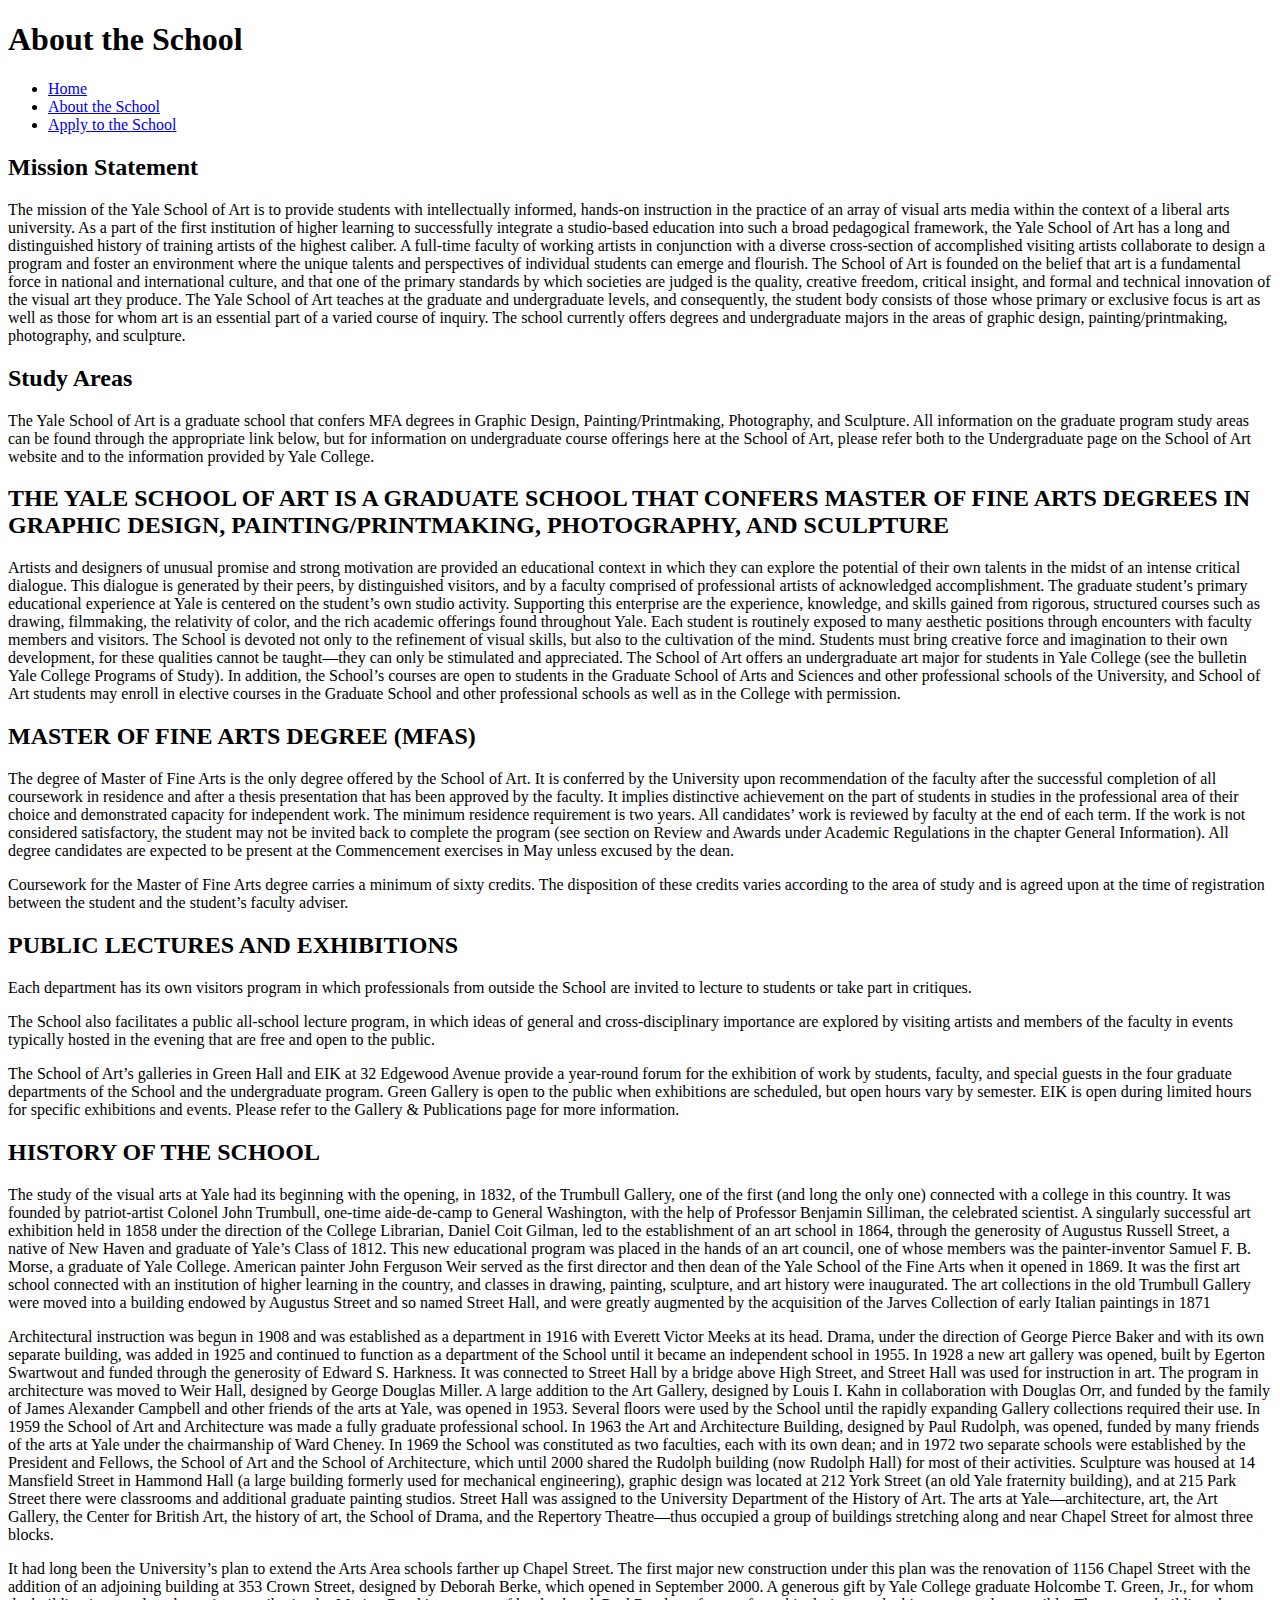
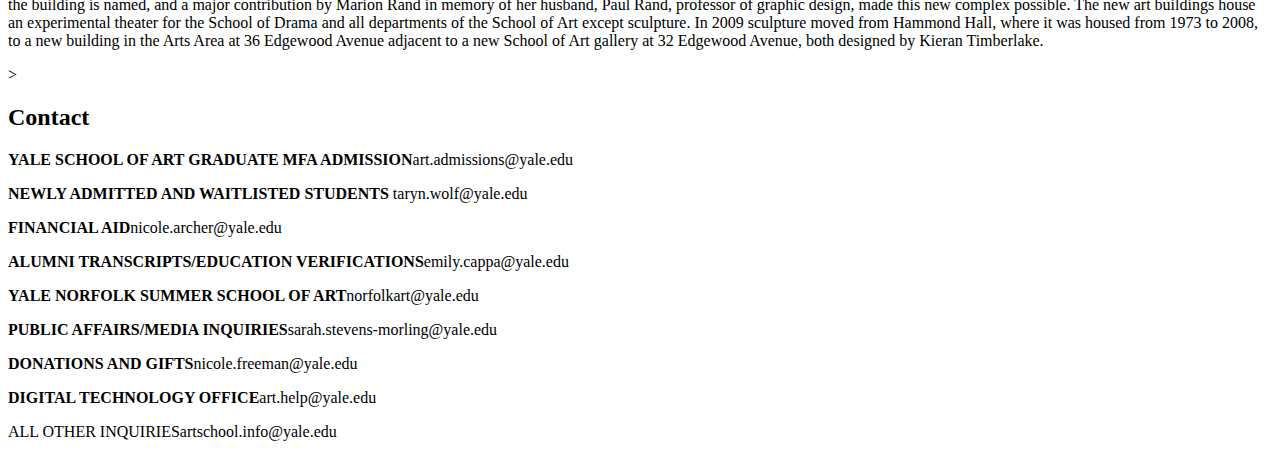
==== page3.html @ 1e0045bc "Create page3.html" ====
<!DOCTYPE html>
<html lang="en" class="nojs">
<head>
  <meta charset="utf-8">
  <title>Project 2</title>
  <meta name="viewport" content="width=device-width, initial-scale=1.0, shrink-to-fit=no">
  <link rel="stylesheet" href="css/stylesheet.css" media="screen">
  <link rel ="stylesheet" media="screen" href="css/meyers_and_normalize-form_reset.css">
</head>
<body>
  <header>
    <h1 id="title">About the School</h1>
  </header>
  <nav>
    <ul>
      <li><a href="home.html">Home</a></li>
      <li><a href="page3.html">About the School</a></li>
      <li><a href="index.html">Apply to the School</a></li>
    </ul>
  </nav>
  <body>
  <div class="myDiv">
    <h2>Mission Statement</h2>
    <p>The mission of the Yale School of Art is to provide students with intellectually informed, hands-on instruction in the practice of an array of visual arts media within the context of a liberal arts university. As a part of the first institution of higher learning to successfully integrate a studio-based education into such a broad pedagogical framework, the Yale School of Art has a long and distinguished history of training artists of the highest caliber. A full-time faculty of working artists in conjunction with a diverse cross-section of accomplished visiting artists collaborate to design a program and foster an environment where the unique talents and perspectives of individual students can emerge and flourish.
    The School of Art is founded on the belief that art is a fundamental force in national and international culture, and that one of the primary standards by which societies are judged is the quality, creative freedom, critical insight, and formal and technical innovation of the visual art they produce. The Yale School of Art teaches at the graduate and undergraduate levels, and consequently, the student body consists of those whose primary or exclusive focus is art as well as those for whom art is an essential part of a varied course of inquiry. The school currently offers degrees and undergraduate majors in the areas of graphic design, painting/printmaking, photography, and sculpture.</p>
  </div>
  <div class="myDiv1">
    <h2>Study Areas</h2>
    <p>The Yale School of Art is a graduate school that confers MFA degrees in Graphic Design, Painting/Printmaking, Photography, and Sculpture.
    All information on the graduate program study areas can be found through the appropriate link below, but for information on undergraduate course offerings here at the School of Art, please refer both to the Undergraduate page on the School of Art website and to the information provided by Yale College.</p>
 </div>
   <div class="myDiv2">
    <h2>THE YALE SCHOOL OF ART IS A GRADUATE SCHOOL THAT CONFERS MASTER OF FINE ARTS DEGREES IN GRAPHIC DESIGN, PAINTING/PRINTMAKING, PHOTOGRAPHY, AND SCULPTURE</h2>
    <p>Artists and designers of unusual promise and strong motivation are provided an educational context in which they can explore the potential of their own talents in the midst of an intense critical dialogue. This dialogue is generated by their peers, by distinguished visitors, and by a faculty comprised of professional artists of acknowledged accomplishment.
    The graduate student’s primary educational experience at Yale is centered on the student’s own studio activity. Supporting this enterprise are the experience, knowledge, and skills gained from rigorous, structured courses such as drawing, filmmaking, the relativity of color, and the rich academic offerings found throughout Yale. Each student is routinely exposed to many aesthetic positions through encounters with faculty members and visitors. The School is devoted not only to the refinement of visual skills, but also to the cultivation of the mind. Students must bring creative force and imagination to their own development, for these qualities cannot be taught—they can only be stimulated and appreciated.
    The School of Art offers an undergraduate art major for students in Yale College (see the bulletin Yale College Programs of Study). In addition, the School’s courses are open to students in the Graduate School of Arts and Sciences and other professional schools of the University, and School of Art students may enroll in elective courses in the Graduate School and other professional schools as well as in the College with permission.</p>
  </div>
 <div class="myDiv3">
   <h2>MASTER OF FINE ARTS DEGREE (MFAS)</h2>
   <p>The degree of Master of Fine Arts is the only degree offered by the School of Art. It is conferred by the University upon recommendation of the faculty after the successful completion of all coursework in residence and after a thesis presentation that has been approved by the faculty. It implies distinctive achievement on the part of students in studies in the professional area of their choice and demonstrated capacity for independent work. The minimum residence requirement is two years. All candidates’ work is reviewed by faculty at the end of each term. If the work is not considered satisfactory, the student may not be invited back to complete the program (see section on Review and Awards under Academic Regulations in the chapter General Information). All degree candidates are expected to be present at the Commencement exercises in May unless excused by the dean.</p>
   <p> Coursework for the Master of Fine Arts degree carries a minimum of sixty credits. The disposition of these credits varies according to the area of study and is agreed upon at the time of registration between the student and the student’s faculty adviser.</p>
 </div>
 <div class="myDiv3">
   <h2>PUBLIC LECTURES AND EXHIBITIONS</h2>
   <p>Each department has its own visitors program in which professionals from outside the School are invited to lecture to students or take part in critiques.</P>
   <p>The School also facilitates a public all-school lecture program, in which ideas of general and cross-disciplinary importance are explored by visiting artists and members of the faculty in events typically hosted in the evening that are free and open to the public.</p>
   <P>The School of Art’s galleries in Green Hall and EIK at 32 Edgewood Avenue provide a year-round forum for the exhibition of work by students, faculty, and special guests in the four graduate departments of the School and the undergraduate program. Green Gallery is open to the public when exhibitions are scheduled, but open hours vary by semester. EIK is open during limited hours for specific exhibitions and events. Please refer to the Gallery & Publications page for more information.</p>
 </div>
 <div class="myDiv4">
   <h2>HISTORY OF THE SCHOOL</h2>
   <p>The study of the visual arts at Yale had its beginning with the opening, in 1832, of the Trumbull Gallery, one of the first (and long the only one) connected with a college in this country. It was founded by patriot-artist Colonel John Trumbull, one-time aide-de-camp to General Washington, with the help of Professor Benjamin Silliman, the celebrated scientist. A singularly successful art exhibition held in 1858 under the direction of the College Librarian, Daniel Coit Gilman, led to the establishment of an art school in 1864, through the generosity of Augustus Russell Street, a native of New Haven and graduate of Yale’s Class of 1812. This new educational program was placed in the hands of an art council, one of whose members was the painter-inventor Samuel F. B. Morse, a graduate of Yale College. American painter John Ferguson Weir served as the first director and then dean of the Yale School of the Fine Arts when it opened in 1869. It was the first art school connected with an institution of higher learning in the country, and classes in drawing, painting, sculpture, and art history were inaugurated. The art collections in the old Trumbull Gallery were moved into a building endowed by Augustus Street and so named Street Hall, and were greatly augmented by the acquisition of the Jarves Collection of early Italian paintings in 1871</p>
   <p>Architectural instruction was begun in 1908 and was established as a department in 1916 with Everett Victor Meeks at its head. Drama, under the direction of George Pierce Baker and with its own separate building, was added in 1925 and continued to function as a department of the School until it became an independent school in 1955. In 1928 a new art gallery was opened, built by Egerton Swartwout and funded through the generosity of Edward S. Harkness. It was connected to Street Hall by a bridge above High Street, and Street Hall was used for instruction in art. The program in architecture was moved to Weir Hall, designed by George Douglas Miller. A large addition to the Art Gallery, designed by Louis I. Kahn in collaboration with Douglas Orr, and funded by the family of James Alexander Campbell and other friends of the arts at Yale, was opened in 1953. Several ﬂoors were used by the School until the rapidly expanding Gallery collections required their use. In 1959 the School of Art and Architecture was made a fully graduate professional school. In 1963 the Art and Architecture Building, designed by Paul Rudolph, was opened, funded by many friends of the arts at Yale under the chairmanship of Ward Cheney. In 1969 the School was constituted as two faculties, each with its own dean; and in 1972 two separate schools were established by the President and Fellows, the School of Art and the School of Architecture, which until 2000 shared the Rudolph building (now Rudolph Hall) for most of their activities. Sculpture was housed at 14 Mansfield Street in Hammond Hall (a large building formerly used for mechanical engineering), graphic design was located at 212 York Street (an old Yale fraternity building), and at 215 Park Street there were classrooms and additional graduate painting studios. Street Hall was assigned to the University Department of the History of Art. The arts at Yale—architecture, art, the Art Gallery, the Center for British Art, the history of art, the School of Drama, and the Repertory Theatre—thus occupied a group of buildings stretching along and near Chapel Street for almost three blocks.</p>
   <p>It had long been the University’s plan to extend the Arts Area schools farther up Chapel Street. The first major new construction under this plan was the renovation of 1156 Chapel Street with the addition of an adjoining building at 353 Crown Street, designed by Deborah Berke, which opened in September 2000. A generous gift by Yale College graduate Holcombe T. Green, Jr., for whom the building is named, and a major contribution by Marion Rand in memory of her husband, Paul Rand, professor of graphic design, made this new complex possible. The new art buildings house an experimental theater for the School of Drama and all departments of the School of Art except sculpture. In 2009 sculpture moved from Hammond Hall, where it was housed from 1973 to 2008, to a new building in the Arts Area at 36 Edgewood Avenue adjacent to a new School of Art gallery at 32 Edgewood Avenue, both designed by Kieran Timberlake.</p>
<div class="myDiv">>
 <h2>Contact</h2>
   <p><strong>YALE SCHOOL OF ART GRADUATE MFA ADMISSION</strong>art.admissions@yale.edu</p>
   <p><strong>NEWLY ADMITTED AND WAITLISTED STUDENTS</strong> taryn.wolf@yale.edu</p>
   <p><strong>FINANCIAL AID</strong>nicole.archer@yale.edu</p>
   <P><strong>ALUMNI TRANSCRIPTS/EDUCATION VERIFICATIONS</strong>emily.cappa@yale.edu</P>
   <p><strong>YALE NORFOLK SUMMER SCHOOL OF ART</strong>norfolkart@yale.edu</p>
   <P><strong>PUBLIC AFFAIRS/MEDIA INQUIRIES</strong>sarah.stevens-morling@yale.edu</P>
   <p><strong>DONATIONS AND GIFTS</strong>nicole.freeman@yale.edu</p>
   <p><strong>DIGITAL TECHNOLOGY OFFICE</strong>art.help@yale.edu</p>
   <p><srong>ALL OTHER INQUIRIES</srong>artschool.info@yale.edu</p>
</div>
  
</body>
</html>
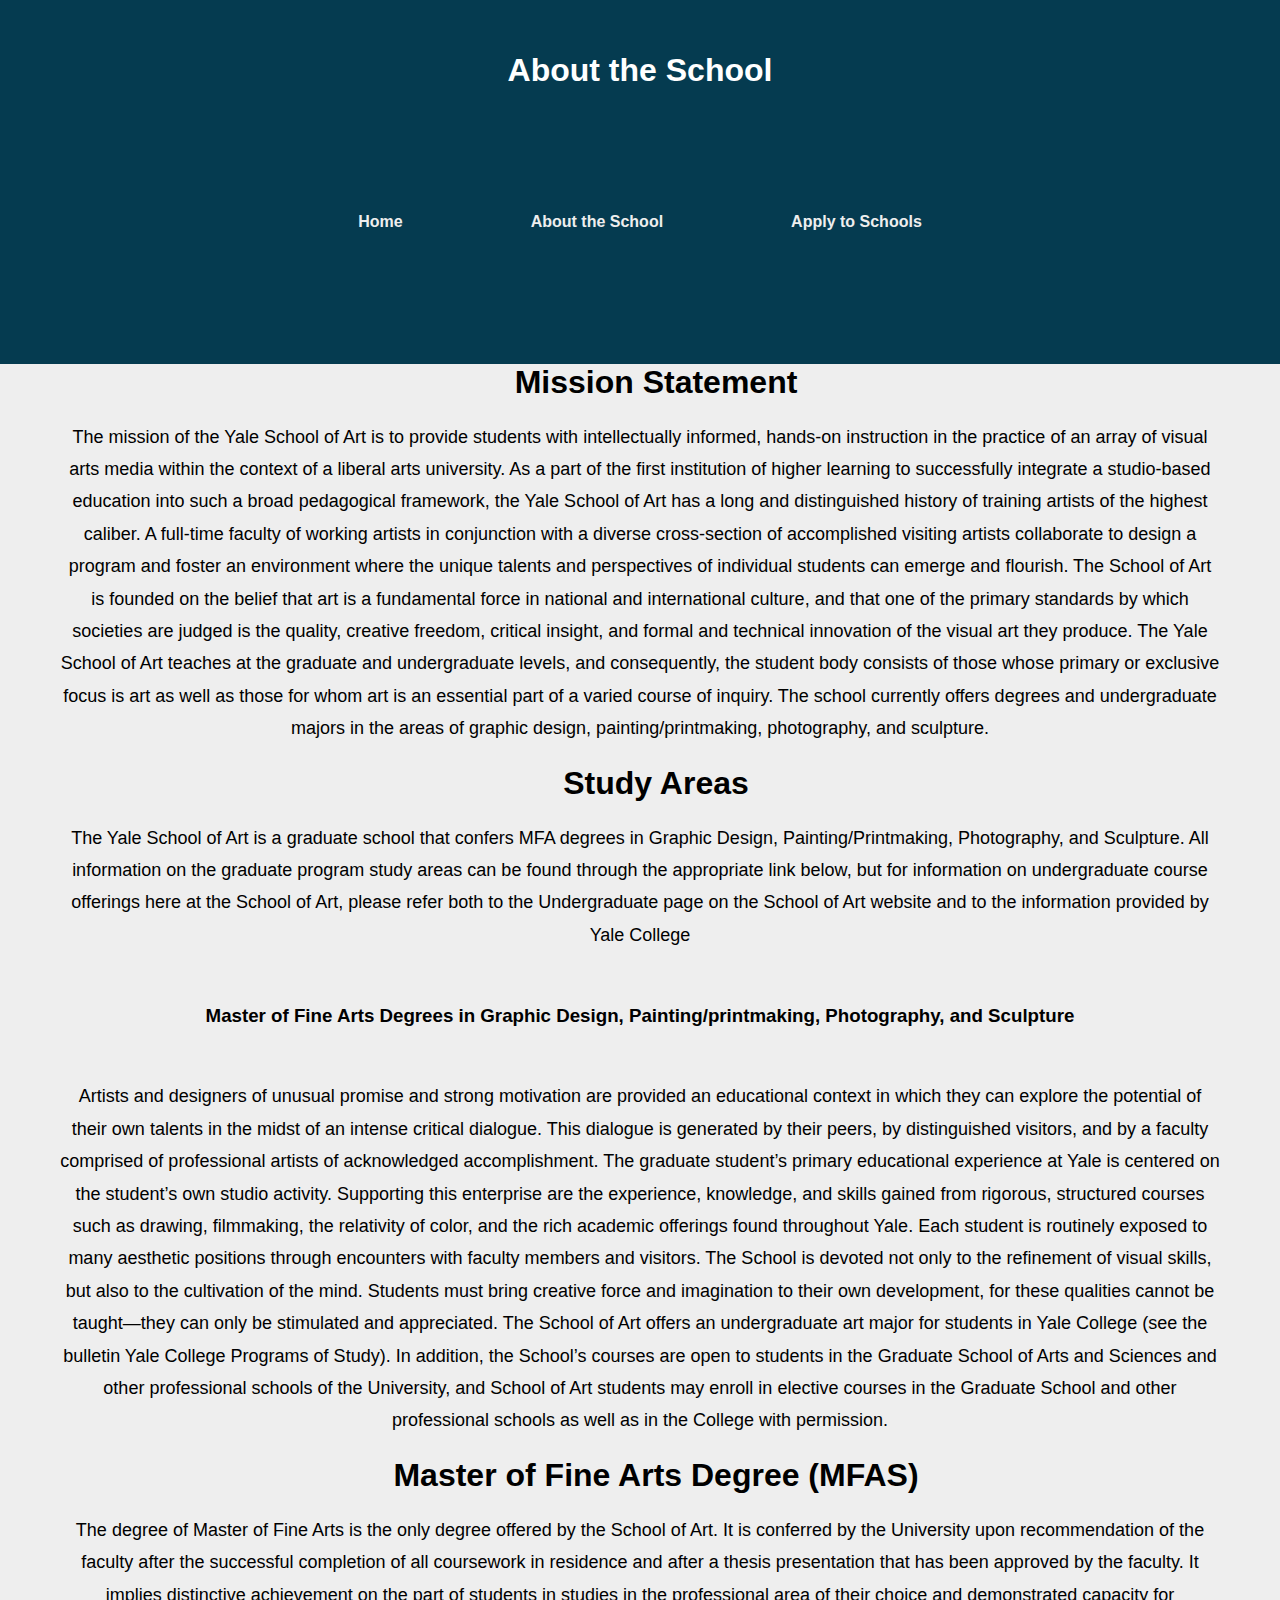
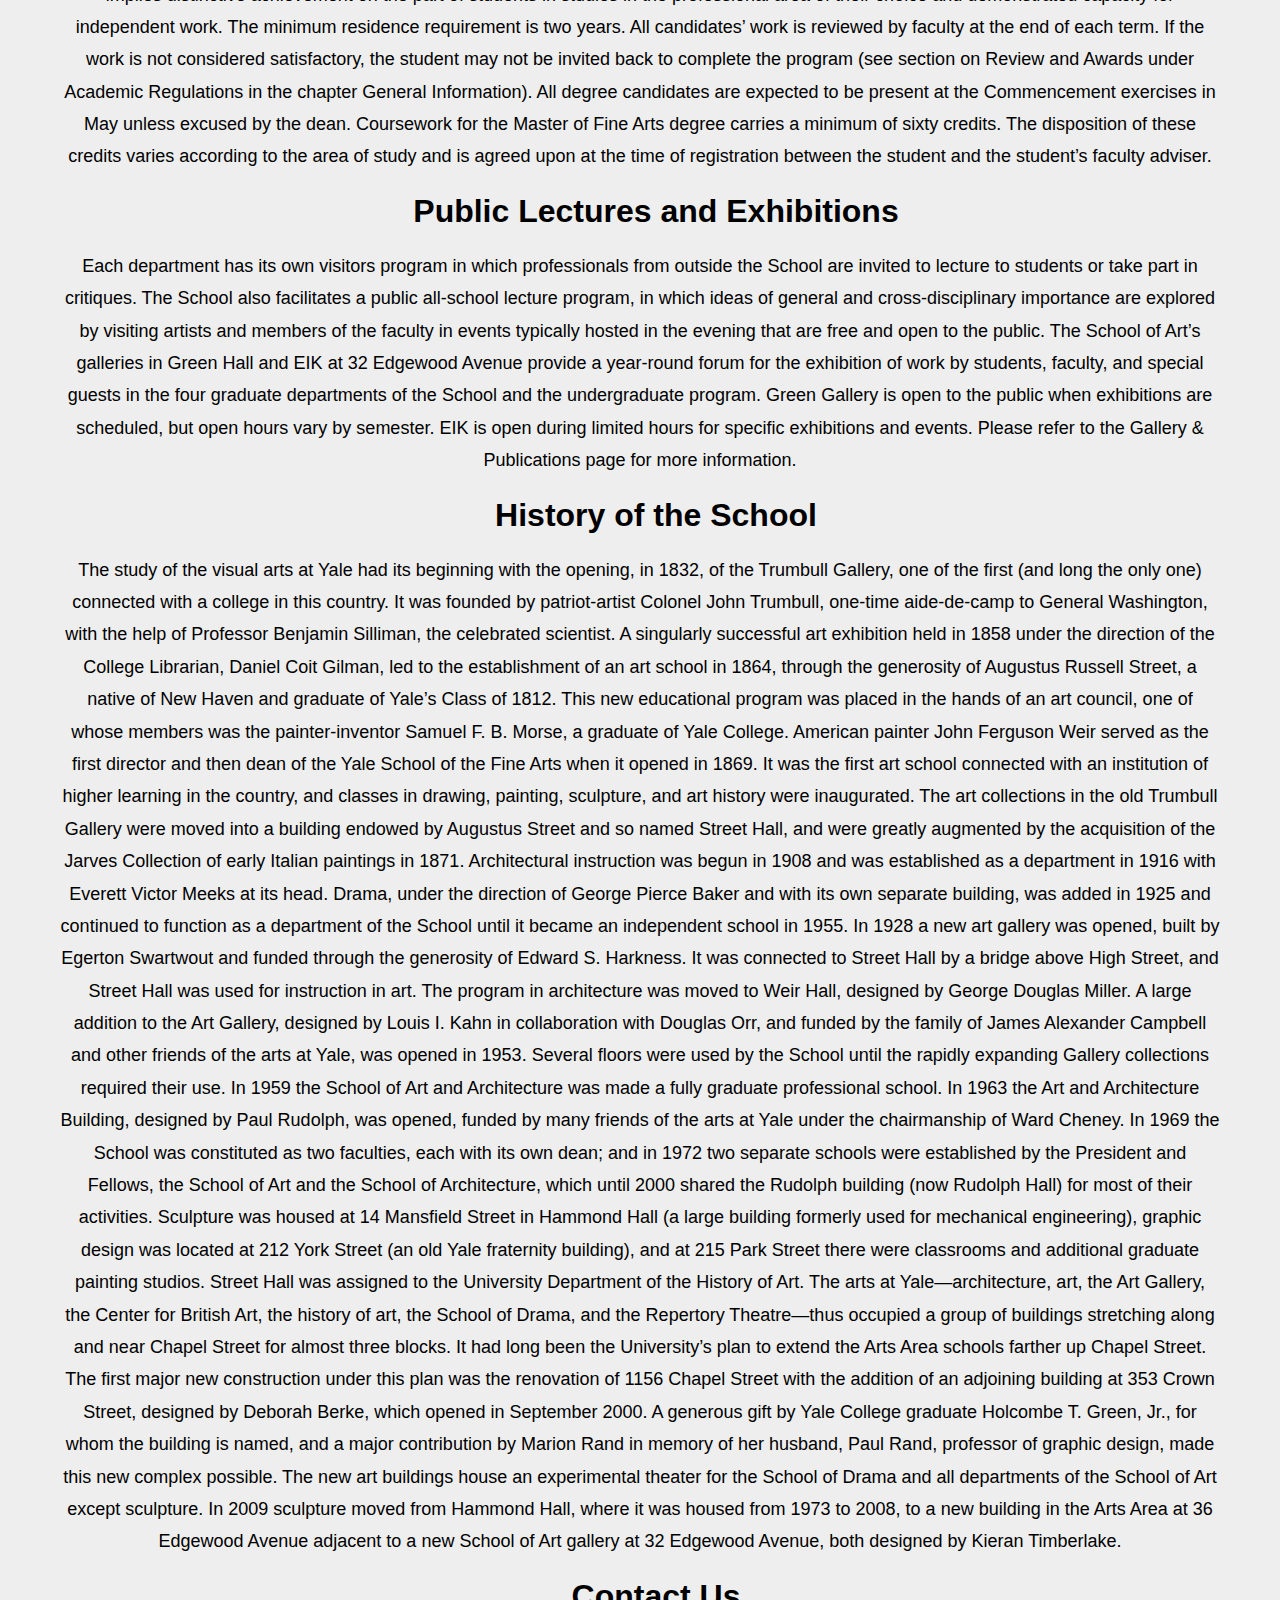
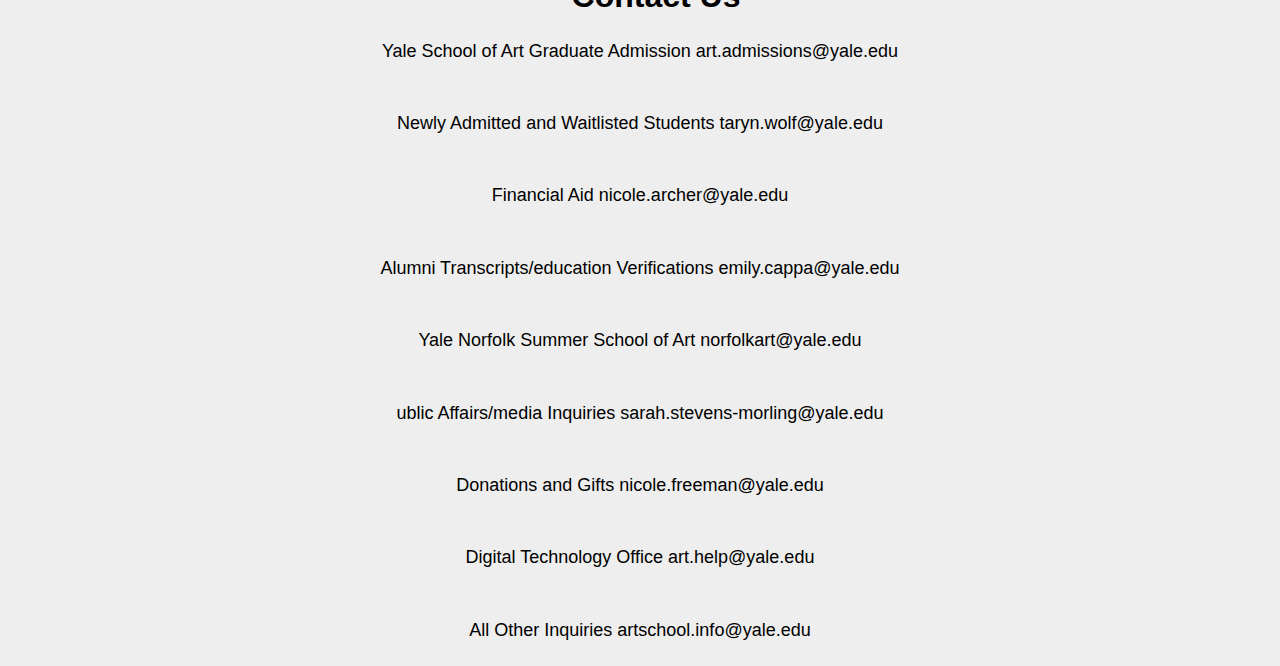
==== commit 4e4d4673: "Rename index.html to page3.html" ====
--- a/page3.html
+++ b/page3.html
@@ -3,66 +3,214 @@
 <head>
   <meta charset="utf-8">
   <title>Project 2</title>
-  <meta name="viewport" content="width=device-width, initial-scale=1.0, shrink-to-fit=no">
-  <link rel="stylesheet" href="css/stylesheet.css" media="screen">
+  <meta name="viewport" content="width=device-width-scale=1.0,shrink-to-fit=no">
   <link rel ="stylesheet" media="screen" href="css/meyers_and_normalize-form_reset.css">
+  <link rel ="stylesheet" media="screen" href="css/screen.css">
+  <script src="https://ajax.googleapis.com/ajax/libs/jquery/3.1.1/jquery.min.js"></script>
+  <script src="js/screen.js"></script>
 </head>
-<body>
+<body id="body">
   <header>
-    <h1 id="title">About the School</h1>
+    <h1>About the School<h1>
+    <nav>
+      <ul>
+        <li><a href="home.html">Home</a></li>
+        <li><a href="page3.html">About the School</a></li>
+        <li><a href="index.html">Apply to Schools</a></li>
+      </ul>
+    </nav>
   </header>
-  <nav>
-    <ul>
-      <li><a href="home.html">Home</a></li>
-      <li><a href="page3.html">About the School</a></li>
-      <li><a href="index.html">Apply to the School</a></li>
-    </ul>
-  </nav>
-  <body>
-  <div class="myDiv">
-    <h2>Mission Statement</h2>
-    <p>The mission of the Yale School of Art is to provide students with intellectually informed, hands-on instruction in the practice of an array of visual arts media within the context of a liberal arts university. As a part of the first institution of higher learning to successfully integrate a studio-based education into such a broad pedagogical framework, the Yale School of Art has a long and distinguished history of training artists of the highest caliber. A full-time faculty of working artists in conjunction with a diverse cross-section of accomplished visiting artists collaborate to design a program and foster an environment where the unique talents and perspectives of individual students can emerge and flourish.
-    The School of Art is founded on the belief that art is a fundamental force in national and international culture, and that one of the primary standards by which societies are judged is the quality, creative freedom, critical insight, and formal and technical innovation of the visual art they produce. The Yale School of Art teaches at the graduate and undergraduate levels, and consequently, the student body consists of those whose primary or exclusive focus is art as well as those for whom art is an essential part of a varied course of inquiry. The school currently offers degrees and undergraduate majors in the areas of graphic design, painting/printmaking, photography, and sculpture.</p>
-  </div>
-  <div class="myDiv1">
-    <h2>Study Areas</h2>
-    <p>The Yale School of Art is a graduate school that confers MFA degrees in Graphic Design, Painting/Printmaking, Photography, and Sculpture.
-    All information on the graduate program study areas can be found through the appropriate link below, but for information on undergraduate course offerings here at the School of Art, please refer both to the Undergraduate page on the School of Art website and to the information provided by Yale College.</p>
- </div>
-   <div class="myDiv2">
-    <h2>THE YALE SCHOOL OF ART IS A GRADUATE SCHOOL THAT CONFERS MASTER OF FINE ARTS DEGREES IN GRAPHIC DESIGN, PAINTING/PRINTMAKING, PHOTOGRAPHY, AND SCULPTURE</h2>
-    <p>Artists and designers of unusual promise and strong motivation are provided an educational context in which they can explore the potential of their own talents in the midst of an intense critical dialogue. This dialogue is generated by their peers, by distinguished visitors, and by a faculty comprised of professional artists of acknowledged accomplishment.
-    The graduate student’s primary educational experience at Yale is centered on the student’s own studio activity. Supporting this enterprise are the experience, knowledge, and skills gained from rigorous, structured courses such as drawing, filmmaking, the relativity of color, and the rich academic offerings found throughout Yale. Each student is routinely exposed to many aesthetic positions through encounters with faculty members and visitors. The School is devoted not only to the refinement of visual skills, but also to the cultivation of the mind. Students must bring creative force and imagination to their own development, for these qualities cannot be taught—they can only be stimulated and appreciated.
-    The School of Art offers an undergraduate art major for students in Yale College (see the bulletin Yale College Programs of Study). In addition, the School’s courses are open to students in the Graduate School of Arts and Sciences and other professional schools of the University, and School of Art students may enroll in elective courses in the Graduate School and other professional schools as well as in the College with permission.</p>
-  </div>
- <div class="myDiv3">
-   <h2>MASTER OF FINE ARTS DEGREE (MFAS)</h2>
-   <p>The degree of Master of Fine Arts is the only degree offered by the School of Art. It is conferred by the University upon recommendation of the faculty after the successful completion of all coursework in residence and after a thesis presentation that has been approved by the faculty. It implies distinctive achievement on the part of students in studies in the professional area of their choice and demonstrated capacity for independent work. The minimum residence requirement is two years. All candidates’ work is reviewed by faculty at the end of each term. If the work is not considered satisfactory, the student may not be invited back to complete the program (see section on Review and Awards under Academic Regulations in the chapter General Information). All degree candidates are expected to be present at the Commencement exercises in May unless excused by the dean.</p>
-   <p> Coursework for the Master of Fine Arts degree carries a minimum of sixty credits. The disposition of these credits varies according to the area of study and is agreed upon at the time of registration between the student and the student’s faculty adviser.</p>
- </div>
- <div class="myDiv3">
-   <h2>PUBLIC LECTURES AND EXHIBITIONS</h2>
-   <p>Each department has its own visitors program in which professionals from outside the School are invited to lecture to students or take part in critiques.</P>
-   <p>The School also facilitates a public all-school lecture program, in which ideas of general and cross-disciplinary importance are explored by visiting artists and members of the faculty in events typically hosted in the evening that are free and open to the public.</p>
-   <P>The School of Art’s galleries in Green Hall and EIK at 32 Edgewood Avenue provide a year-round forum for the exhibition of work by students, faculty, and special guests in the four graduate departments of the School and the undergraduate program. Green Gallery is open to the public when exhibitions are scheduled, but open hours vary by semester. EIK is open during limited hours for specific exhibitions and events. Please refer to the Gallery & Publications page for more information.</p>
- </div>
- <div class="myDiv4">
-   <h2>HISTORY OF THE SCHOOL</h2>
-   <p>The study of the visual arts at Yale had its beginning with the opening, in 1832, of the Trumbull Gallery, one of the first (and long the only one) connected with a college in this country. It was founded by patriot-artist Colonel John Trumbull, one-time aide-de-camp to General Washington, with the help of Professor Benjamin Silliman, the celebrated scientist. A singularly successful art exhibition held in 1858 under the direction of the College Librarian, Daniel Coit Gilman, led to the establishment of an art school in 1864, through the generosity of Augustus Russell Street, a native of New Haven and graduate of Yale’s Class of 1812. This new educational program was placed in the hands of an art council, one of whose members was the painter-inventor Samuel F. B. Morse, a graduate of Yale College. American painter John Ferguson Weir served as the first director and then dean of the Yale School of the Fine Arts when it opened in 1869. It was the first art school connected with an institution of higher learning in the country, and classes in drawing, painting, sculpture, and art history were inaugurated. The art collections in the old Trumbull Gallery were moved into a building endowed by Augustus Street and so named Street Hall, and were greatly augmented by the acquisition of the Jarves Collection of early Italian paintings in 1871</p>
-   <p>Architectural instruction was begun in 1908 and was established as a department in 1916 with Everett Victor Meeks at its head. Drama, under the direction of George Pierce Baker and with its own separate building, was added in 1925 and continued to function as a department of the School until it became an independent school in 1955. In 1928 a new art gallery was opened, built by Egerton Swartwout and funded through the generosity of Edward S. Harkness. It was connected to Street Hall by a bridge above High Street, and Street Hall was used for instruction in art. The program in architecture was moved to Weir Hall, designed by George Douglas Miller. A large addition to the Art Gallery, designed by Louis I. Kahn in collaboration with Douglas Orr, and funded by the family of James Alexander Campbell and other friends of the arts at Yale, was opened in 1953. Several ﬂoors were used by the School until the rapidly expanding Gallery collections required their use. In 1959 the School of Art and Architecture was made a fully graduate professional school. In 1963 the Art and Architecture Building, designed by Paul Rudolph, was opened, funded by many friends of the arts at Yale under the chairmanship of Ward Cheney. In 1969 the School was constituted as two faculties, each with its own dean; and in 1972 two separate schools were established by the President and Fellows, the School of Art and the School of Architecture, which until 2000 shared the Rudolph building (now Rudolph Hall) for most of their activities. Sculpture was housed at 14 Mansfield Street in Hammond Hall (a large building formerly used for mechanical engineering), graphic design was located at 212 York Street (an old Yale fraternity building), and at 215 Park Street there were classrooms and additional graduate painting studios. Street Hall was assigned to the University Department of the History of Art. The arts at Yale—architecture, art, the Art Gallery, the Center for British Art, the history of art, the School of Drama, and the Repertory Theatre—thus occupied a group of buildings stretching along and near Chapel Street for almost three blocks.</p>
-   <p>It had long been the University’s plan to extend the Arts Area schools farther up Chapel Street. The first major new construction under this plan was the renovation of 1156 Chapel Street with the addition of an adjoining building at 353 Crown Street, designed by Deborah Berke, which opened in September 2000. A generous gift by Yale College graduate Holcombe T. Green, Jr., for whom the building is named, and a major contribution by Marion Rand in memory of her husband, Paul Rand, professor of graphic design, made this new complex possible. The new art buildings house an experimental theater for the School of Drama and all departments of the School of Art except sculpture. In 2009 sculpture moved from Hammond Hall, where it was housed from 1973 to 2008, to a new building in the Arts Area at 36 Edgewood Avenue adjacent to a new School of Art gallery at 32 Edgewood Avenue, both designed by Kieran Timberlake.</p>
-<div class="myDiv">>
- <h2>Contact</h2>
-   <p><strong>YALE SCHOOL OF ART GRADUATE MFA ADMISSION</strong>art.admissions@yale.edu</p>
-   <p><strong>NEWLY ADMITTED AND WAITLISTED STUDENTS</strong> taryn.wolf@yale.edu</p>
-   <p><strong>FINANCIAL AID</strong>nicole.archer@yale.edu</p>
-   <P><strong>ALUMNI TRANSCRIPTS/EDUCATION VERIFICATIONS</strong>emily.cappa@yale.edu</P>
-   <p><strong>YALE NORFOLK SUMMER SCHOOL OF ART</strong>norfolkart@yale.edu</p>
-   <P><strong>PUBLIC AFFAIRS/MEDIA INQUIRIES</strong>sarah.stevens-morling@yale.edu</P>
-   <p><strong>DONATIONS AND GIFTS</strong>nicole.freeman@yale.edu</p>
-   <p><strong>DIGITAL TECHNOLOGY OFFICE</strong>art.help@yale.edu</p>
-   <p><srong>ALL OTHER INQUIRIES</srong>artschool.info@yale.edu</p>
-</div>
-  
+
+  <h2>Mission Statement</h2>
+  <div class="a">
+    The mission of the Yale School of Art is to provide students with
+    intellectually informed, hands-on instruction in the practice of an array
+    of visual arts media within the context of a liberal arts university. As a
+    part of the first institution of higher learning to successfully integrate
+    a studio-based education into such a broad pedagogical framework, the Yale
+    School of Art has a long and distinguished history of training artists of
+    the highest caliber. A full-time faculty of working artists in conjunction
+    with a diverse cross-section of accomplished visiting artists collaborate
+    to design a program and foster an environment where the unique talents and
+    perspectives of individual students can emerge and flourish. The School of
+    Art is founded on the belief that art is a fundamental force in national
+    and international culture, and that one of the primary standards by which
+    societies are judged is the quality, creative freedom, critical insight,
+    and formal and technical innovation of the visual art they produce. The
+    Yale School of Art teaches at the graduate and undergraduate levels, and
+    consequently, the student body consists of those whose primary or
+    exclusive focus is art as well as those for whom art is an essential part
+    of a varied course of inquiry. The school currently offers degrees and
+    undergraduate majors in the areas of graphic design, painting/printmaking,
+    photography, and sculpture.
+  </div>
+  <h2>Study Areas</h2>
+  <div class="a">
+    The Yale School of Art is a graduate school that confers MFA degrees in
+    Graphic Design, Painting/Printmaking, Photography, and Sculpture. All
+    information on the graduate program study areas can be found through the
+    appropriate link below, but for information on undergraduate course
+    offerings here at the School of Art, please refer both to the
+    Undergraduate page on the School of Art website and to the information
+    provided by Yale College
+  </div>
+  <h3>
+    Master of Fine Arts Degrees in Graphic Design, Painting/printmaking,
+    Photography, and Sculpture
+  </h3>
+  <div class="a">
+    Artists and designers of unusual promise and strong motivation are
+    provided an educational context in which they can explore the potential of
+    their own talents in the midst of an intense critical dialogue. This
+    dialogue is generated by their peers, by distinguished visitors, and by a
+    faculty comprised of professional artists of acknowledged accomplishment.
+    The graduate student’s primary educational experience at Yale is centered
+    on the student’s own studio activity. Supporting this enterprise are the
+    experience, knowledge, and skills gained from rigorous, structured courses
+    such as drawing, filmmaking, the relativity of color, and the rich
+    academic offerings found throughout Yale. Each student is routinely
+    exposed to many aesthetic positions through encounters with faculty
+    members and visitors. The School is devoted not only to the refinement of
+    visual skills, but also to the cultivation of the mind. Students must
+    bring creative force and imagination to their own development, for these
+    qualities cannot be taught—they can only be stimulated and appreciated.
+    The School of Art offers an undergraduate art major for students in Yale
+    College (see the bulletin Yale College Programs of Study). In addition,
+    the School’s courses are open to students in the Graduate School of Arts
+    and Sciences and other professional schools of the University, and School
+    of Art students may enroll in elective courses in the Graduate School and
+    other professional schools as well as in the College with permission.
+  </div>
+  <h2>Master of Fine Arts Degree (MFAS)</h2>
+  <div class="a">
+    The degree of Master of Fine Arts is the only degree offered by the School
+    of Art. It is conferred by the University upon recommendation of the
+    faculty after the successful completion of all coursework in residence and
+    after a thesis presentation that has been approved by the faculty. It
+    implies distinctive achievement on the part of students in studies in the
+    professional area of their choice and demonstrated capacity for
+    independent work. The minimum residence requirement is two years. All
+    candidates’ work is reviewed by faculty at the end of each term. If the
+    work is not considered satisfactory, the student may not be invited back
+    to complete the program (see section on Review and Awards under Academic
+    Regulations in the chapter General Information). All degree candidates are
+    expected to be present at the Commencement exercises in May unless excused
+    by the dean. Coursework for the Master of Fine Arts degree carries a
+    minimum of sixty credits. The disposition of these credits varies
+    according to the area of study and is agreed upon at the time of
+    registration between the student and the student’s faculty adviser.
+  </div>
+  <h2>Public Lectures and Exhibitions</h2>
+  <div class="a">
+    Each department has its own visitors program in which professionals from
+    outside the School are invited to lecture to students or take part in
+    critiques. The School also facilitates a public all-school lecture
+    program, in which ideas of general and cross-disciplinary importance are
+    explored by visiting artists and members of the faculty in events
+    typically hosted in the evening that are free and open to the public. The
+    School of Art’s galleries in Green Hall and EIK at 32 Edgewood Avenue
+    provide a year-round forum for the exhibition of work by students,
+    faculty, and special guests in the four graduate departments of the School
+    and the undergraduate program. Green Gallery is open to the public when
+    exhibitions are scheduled, but open hours vary by semester. EIK is open
+    during limited hours for specific exhibitions and events. Please refer to
+    the Gallery & Publications page for more information.
+  </div>
+  <h2>History of the School</h2>
+  <div class="a">
+    The study of the visual arts at Yale had its beginning with the opening,
+    in 1832, of the Trumbull Gallery, one of the first (and long the only one)
+    connected with a college in this country. It was founded by patriot-artist
+    Colonel John Trumbull, one-time aide-de-camp to General Washington, with
+    the help of Professor Benjamin Silliman, the celebrated scientist. A
+    singularly successful art exhibition held in 1858 under the direction of
+    the College Librarian, Daniel Coit Gilman, led to the establishment of an
+    art school in 1864, through the generosity of Augustus Russell Street, a
+    native of New Haven and graduate of Yale’s Class of 1812. This new
+    educational program was placed in the hands of an art council, one of
+    whose members was the painter-inventor Samuel F. B. Morse, a graduate of
+    Yale College. American painter John Ferguson Weir served as the first
+    director and then dean of the Yale School of the Fine Arts when it opened
+    in 1869. It was the first art school connected with an institution of
+    higher learning in the country, and classes in drawing, painting,
+    sculpture, and art history were inaugurated. The art collections in the
+    old Trumbull Gallery were moved into a building endowed by Augustus Street
+    and so named Street Hall, and were greatly augmented by the acquisition of
+    the Jarves Collection of early Italian paintings in 1871. Architectural
+    instruction was begun in 1908 and was established as a department in 1916
+    with Everett Victor Meeks at its head. Drama, under the direction of
+    George Pierce Baker and with its own separate building, was added in 1925
+    and continued to function as a department of the School until it became an
+    independent school in 1955. In 1928 a new art gallery was opened, built by
+    Egerton Swartwout and funded through the generosity of Edward S. Harkness.
+    It was connected to Street Hall by a bridge above High Street, and Street
+    Hall was used for instruction in art. The program in architecture was
+    moved to Weir Hall, designed by George Douglas Miller. A large addition to
+    the Art Gallery, designed by Louis I. Kahn in collaboration with Douglas
+    Orr, and funded by the family of James Alexander Campbell and other
+    friends of the arts at Yale, was opened in 1953. Several ﬂoors were used
+    by the School until the rapidly expanding Gallery collections required
+    their use. 
+    In 1959 the School of Art and Architecture was made a fully
+    graduate professional school. In 1963 the Art and Architecture Building,
+    designed by Paul Rudolph, was opened, funded by many friends of the arts
+    at Yale under the chairmanship of Ward Cheney. In 1969 the School was
+    constituted as two faculties, each with its own dean; and in 1972 two
+    separate schools were established by the President and Fellows, the School
+    of Art and the School of Architecture, which until 2000 shared the Rudolph
+    building (now Rudolph Hall) for most of their activities. Sculpture was
+    housed at 14 Mansfield Street in Hammond Hall (a large building formerly
+    used for mechanical engineering), graphic design was located at 212 York
+    Street (an old Yale fraternity building), and at 215 Park Street there
+    were classrooms and additional graduate painting studios. Street Hall was
+    assigned to the University Department of the History of Art. The arts at
+    Yale—architecture, art, the Art Gallery, the Center for British Art, the
+    history of art, the School of Drama, and the Repertory Theatre—thus
+    occupied a group of buildings stretching along and near Chapel Street for
+    almost three blocks. 
+    It had long been the University’s plan to extend the
+    Arts Area schools farther up Chapel Street. The first major new
+    construction under this plan was the renovation of 1156 Chapel Street with
+    the addition of an adjoining building at 353 Crown Street, designed by
+    Deborah Berke, which opened in September 2000. A generous gift by Yale
+    College graduate Holcombe T. Green, Jr., for whom the building is named,
+    and a major contribution by Marion Rand in memory of her husband, Paul
+    Rand, professor of graphic design, made this new complex possible. The new
+    art buildings house an experimental theater for the School of Drama and
+    all departments of the School of Art except sculpture. In 2009 sculpture
+    moved from Hammond Hall, where it was housed from 1973 to 2008, to a new
+    building in the Arts Area at 36 Edgewood Avenue adjacent to a new School
+    of Art gallery at 32 Edgewood Avenue, both designed by Kieran Timberlake.
+  </div>
+  <h2>Contact Us</h2>
+  <div class="a">
+    Yale School of Art Graduate Admission
+    art.admissions@yale.edu
+  </div>
+  <div class="a">
+    Newly Admitted and Waitlisted Students
+    taryn.wolf@yale.edu
+  </div>
+  <div class="a">Financial Aid nicole.archer@yale.edu</div>
+  <div class="a">
+    Alumni Transcripts/education Verifications
+    emily.cappa@yale.edu
+  </div>
+  <div class="a">
+    Yale Norfolk Summer School of Art norfolkart@yale.edu
+  </div>
+  <div class="a">
+    ublic Affairs/media Inquiries
+    sarah.stevens-morling@yale.edu
+  </div>
+ <div class="a">
+    Donations and Gifts nicole.freeman@yale.edu
+  </div>
+  <div class="a">
+    Digital Technology Office art.help@yale.edu
+  </div>
+  <div class="a">
+    All Other Inquiries artschool.info@yale.edu
+  </div>
 </body>
 </html>
--- a/css/screen.css
+++ b/css/screen.css
@@ -0,0 +1,419 @@
+* {
+  margin: 0px;
+  padding: 0px;
+  box-sizing: border-box;
+  font-family: "Poppins", sans-serif;
+
+}
+
+nav {
+  display: flex;
+  flex-direction: column;
+
+  background-color: #053b50;
+  padding: 1.5em 0em;
+
+
+}
+
+nav ul {
+  display: flex;
+  justify-content: center;
+  width: 100%;
+  padding: 0.4em;
+  background-color: #053b50;
+
+}
+
+nav ul li {
+  margin: 0.4em 1em;
+  list-style: none;
+  padding: 0.5em;
+  background-color: #053b50;
+
+}
+
+nav ul li a {
+  text-decoration: none;
+  font-size: medium;
+  font-weight: 700;
+  background-color: #053b50;
+  color: white;
+
+
+}
+
+nav ul li a:hover {
+
+  transform: scale(0.4);
+}
+
+nav h1 {
+  font-size: 2.4em;
+  margin: 0.7em;
+}
+
+h1 {
+  text-align: center;
+  margin-top: 1em;
+  background-color: #053b50;
+  color: white;
+
+}
+
+.p1 {
+
+  margin-top: 1em;
+  margin-left: 1em;
+  display: flex;
+  justify-content: center;
+  padding: 0.8em;
+}
+
+h2 {
+  font-size: 2em;
+  margin-left: 1em;
+
+}
+
+p {
+  max-width: 90%;
+  margin-left: 1em;
+  display: flex;
+  justify-content: center;
+  padding: 0.8em;
+}
+
+#indexP{
+  font-size: 25px;
+  font-weight: bold;
+  margin-left: auto;
+  margin-right: auto;
+  text-align: center;
+}
+
+h3 {
+  margin-left: 1em;
+  padding: 0.8em;
+}
+
+#programs ul {
+  margin-left: 2em;
+  padding: 0.8em;
+}
+
+h3 {
+  margin: 1em;
+}
+
+
+/* CONTACT  */
+footer {
+  background: #053b50;
+  color: ghostwhite;
+  text-align: center;
+  font-size: medium;
+  padding: 2em;
+  margin-top: 2em;
+  padding-bottom: 10px;
+
+}
+
+h5 {
+  margin: 1em;
+  padding: 0.8em;
+}
+
+
+
+
+/* CONTACT US  */
+h1 {
+  text-align: center;
+  margin: 1em;
+}
+
+
+
+
+
+
+/* Merged CSS */
+
+
+
+#body {
+  font-family: "Poppins", sans-serif;
+  margin-left: auto;
+  margin-right: auto;
+  text-align: center;
+
+  background-color: #eeeeee;
+  /* margin-top: 10px; */
+}
+
+.body {
+  font-family: "Poppins", sans-serif;
+  margin-left: auto;
+  margin-right: auto;
+  text-align: center;
+  background-color: #eeeeee;
+  margin-top: 0;
+
+  display: flex;
+  flex-direction: column;
+}
+
+#indexBody {
+ font-family: "Poppins", sans-serif;
+  margin-left: auto;
+  margin-right: auto;
+  text-align: center;
+  background-color: #eeeeee;
+  margin-top: 0;
+}
+
+
+header {
+  background-color: #053b50;
+  color: #eeeeee;
+  text-align: center;
+  padding: 20px;
+}
+
+nav ul {
+  list-style: none;
+  padding: 0px;
+  display: flex;
+  margin-left: auto;
+  margin-right: auto;
+  justify-content: center;
+}
+
+nav ul li a {
+  color: #eeeeee;
+  text-decoration: none;
+  margin: 1em;
+}
+
+form {
+  display: flex;
+  flex-wrap: wrap;
+  justify-content: center;
+  padding: 30px;
+  width: 100%;
+  margin: 0 auto;
+}
+
+label {
+  display: block;
+  font-weight: 600;
+  margin-bottom: 8px;
+}
+
+input{
+  width: 100%;
+  padding: 8px;
+  margin-bottom: 16px;
+  box-sizing: border-box;
+  
+}
+
+
+.textAreas {
+  width: 100%;
+  padding: 8px;
+  margin-bottom: 16px;
+  box-sizing: border-box;
+
+}
+
+.radioName {
+  font-size: 20px;
+  font-weight: bold;
+  text-decoration: underline;
+  padding-bottom: 10px;
+}
+
+#submit {
+  background-color: #64ccc5;
+  outline: none;
+  width: 100%;
+  height: 40px;
+  margin: 1em;
+}
+
+#submit:hover {
+  transition: 0.4s;
+  background: black;
+  color: white;
+
+}
+
+#form-content {
+  width: 100%;
+  padding: 10px 0;
+  margin: 0 auto;
+  border-style: hidden;
+  vertical-align: middle;
+}
+
+
+
+button {
+  height: 40px;
+  width: 120px;
+  outline: none;
+
+}
+
+button a {
+  text-decoration: none;
+  width: 100%;
+  color: black;
+  height: 100%;
+  font-weight: 600;
+  background: transparent;
+
+}
+
+button:hover {
+  transition: 0.5s;
+  background: rgb(212, 188, 188);
+  outline: none;
+
+}
+
+#submitButton {
+  display: flex;
+  max-width: 100vw;
+  justify-content: center;
+}
+
+
+@media (min-width: 600px) {
+  div.a {
+    line-height: 1.2;
+    font-size: 15px;
+    display: flex;
+    flex-direction: column;
+    padding-top: 5px;
+    padding-bottom: 5px;
+    padding-right: 15px;
+    padding-left: 15px;
+  }
+
+  .topnav a {
+    float: none;
+    width: 100%;
+
+P{
+  padding: 10px;
+  font-size: 20px;
+  font-weight: bold;
+}
+
+h1{
+  padding: 10px;
+  font-size: 20px;
+  font-weight: bold;
+}
+  
+
+@media (min-width: 600px) {
+  div.a {
+     line-height: 1.2;
+    font-size: 15px;
+    display: flex;
+    flex-direction: column;
+    padding-top: 20px;
+    padding-bottom: 20px;
+    padding-right: 30px;
+    padding-left: 30px;
+   }
+  }
+
+@media screen and (min-width: 800px) {
+   div.a {
+     line-height: 1.5;
+     font-size: 19px;
+     display: flex;
+     flex-direction: column;
+     padding-top: 15px;
+     padding-bottom: 15px;
+     padding-right: 100px;
+     padding-left: 100px;
+    }
+}
+  
+  #form-content{
+    width: 50%;
+
+  }
+  
+  #form-content {
+  width: 50%;
+
+}
+
+  
+  #indexP{
+  font-size: 20px;
+}
+
+}
+
+
+
+
+
+ 
+ #form-content{
+   width: 35%;
+   
+ }
+ 
+ P{
+  font-size: 35px;    
+}
+
+
+@media screen and (min-width: 800px) {
+  .topnav a {
+    width: 100%;
+  }
+
+  div.a {
+    line-height: 1.8;
+    font-size: 18px;
+    display: flex;
+    flex-direction: column;
+    padding-top: 20px;
+    padding-bottom: 20px;
+    padding-right: 60px;
+    padding-left: 60px;
+  }
+
+
+#indexP{
+  font-size: 15px;
+}
+
+
+.radioName {
+  font-size: 25px;
+}
+
+
+
+#form-content {
+  width: 35%;
+
+}
+
+
+.radioName {
+  font-size: 30px;
+
+}
+}
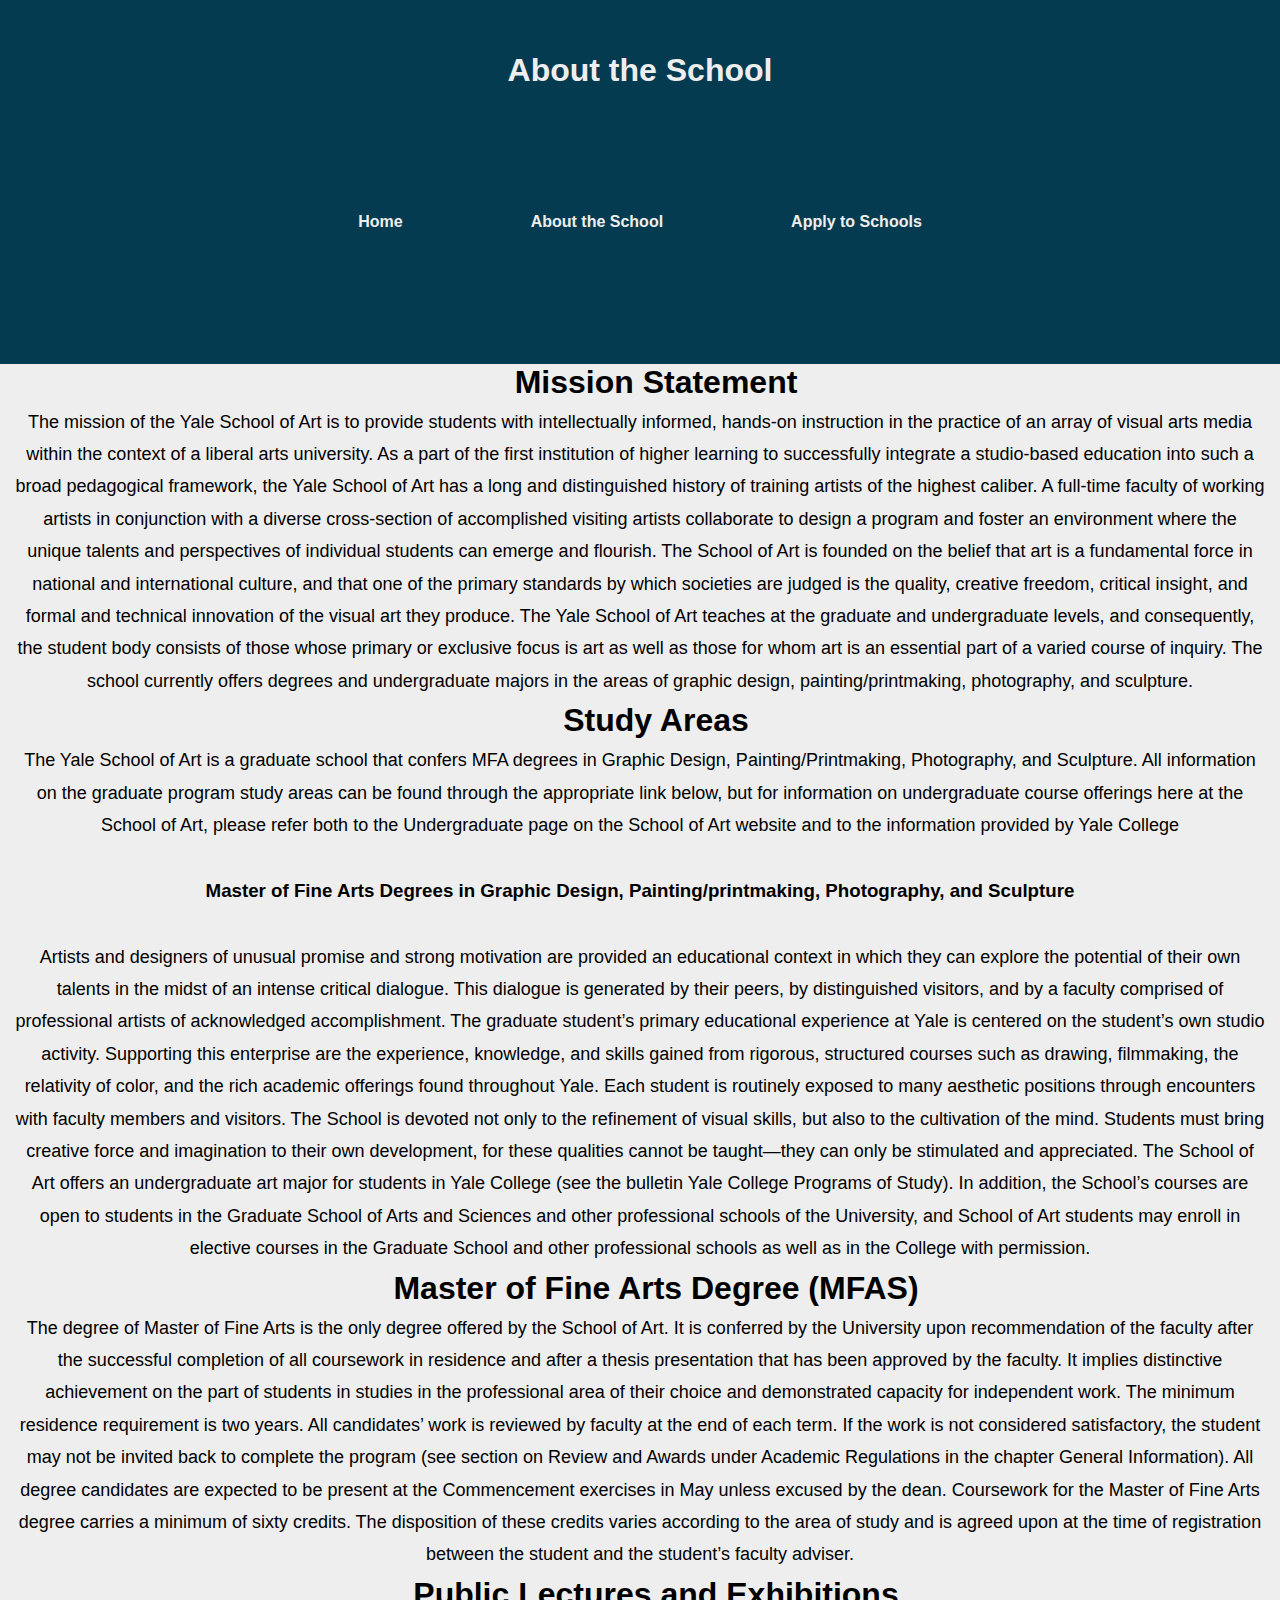
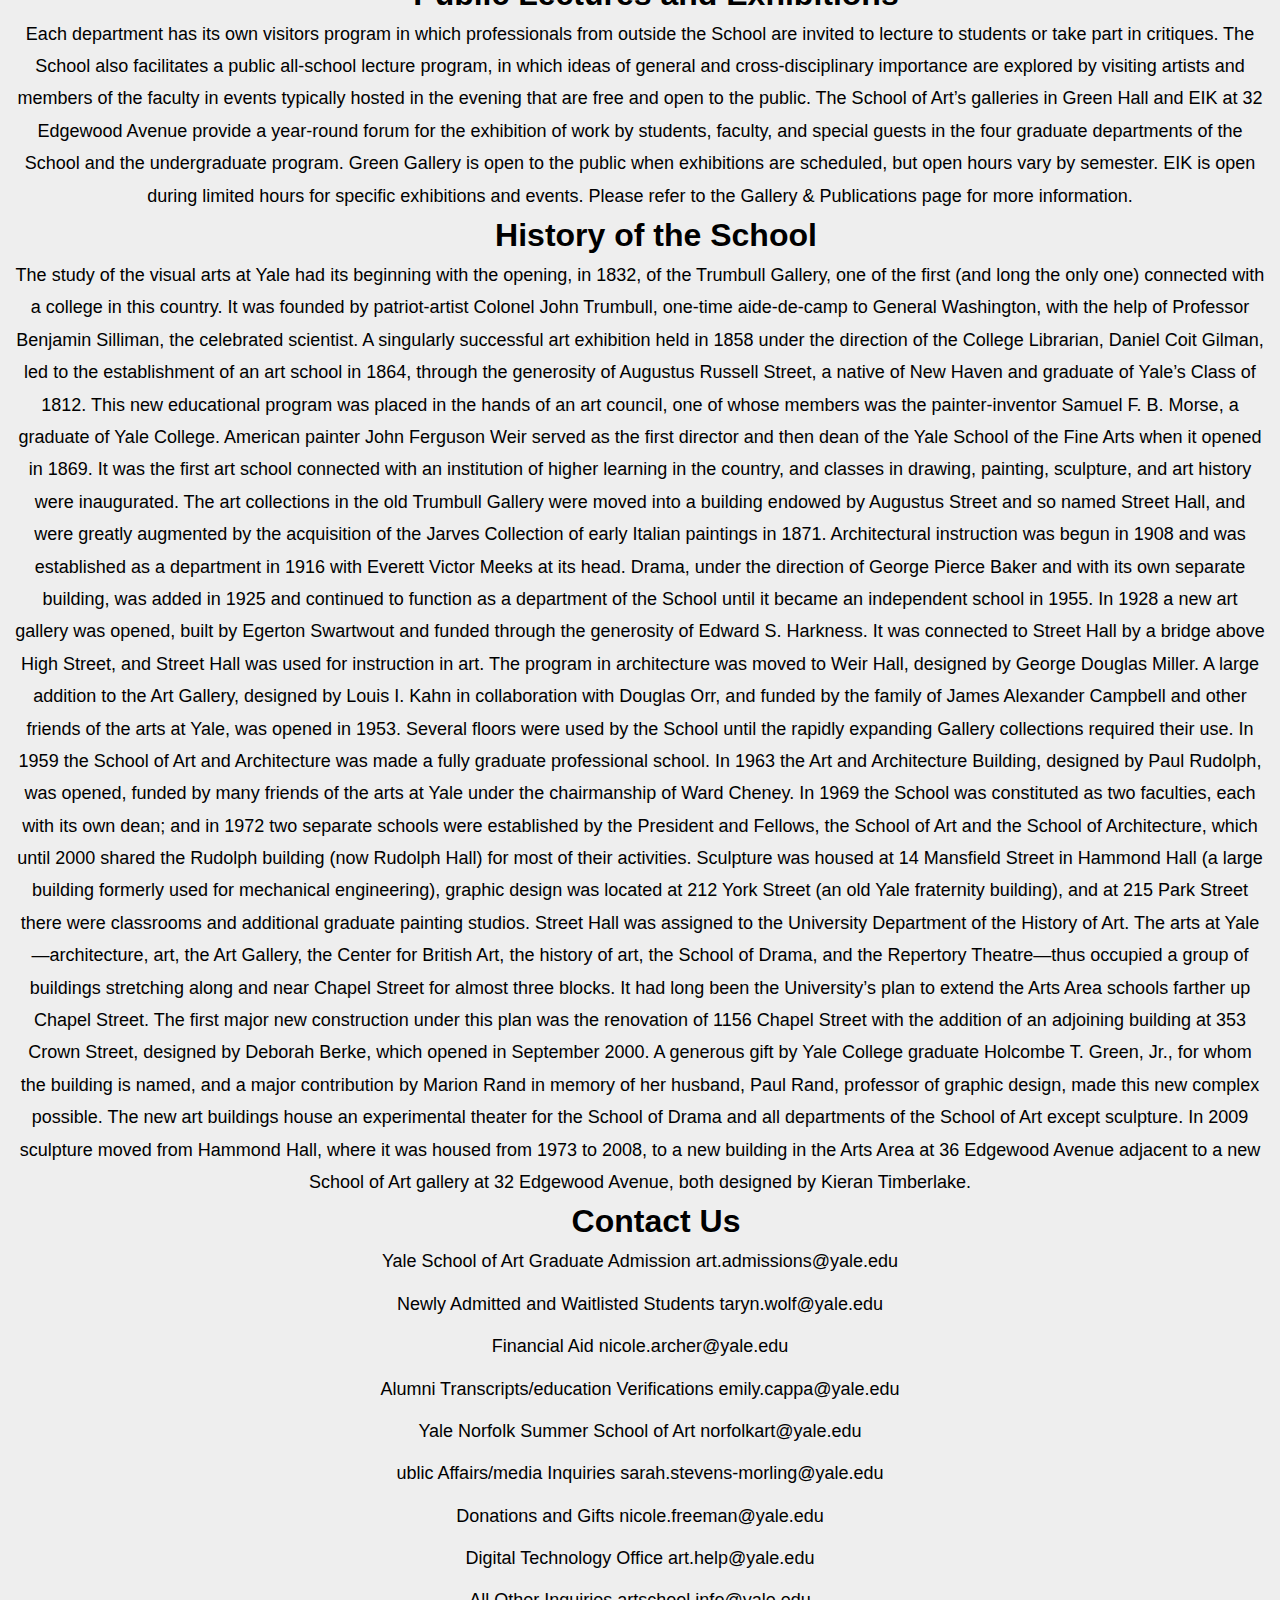
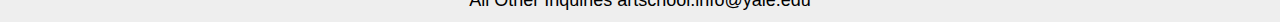
==== commit bacce4ea: "Update page3.html" ====
--- a/page3.html
+++ b/page3.html
@@ -9,7 +9,7 @@
   <script src="https://ajax.googleapis.com/ajax/libs/jquery/3.1.1/jquery.min.js"></script>
   <script src="js/screen.js"></script>
 </head>
-<body id="body">
+<body id="indexBody">
   <header>
     <h1>About the School<h1>
     <nav>
--- a/css/screen.css
+++ b/css/screen.css
@@ -53,13 +53,6 @@
   margin: 0.7em;
 }
 
-h1 {
-  text-align: center;
-  margin-top: 1em;
-  background-color: #053b50;
-  color: white;
-
-}
 
 .p1 {
 
@@ -338,11 +331,7 @@
      line-height: 1.5;
      font-size: 19px;
      display: flex;
-     flex-direction: column;
-     padding-top: 15px;
-     padding-bottom: 15px;
-     padding-right: 100px;
-     padding-left: 100px;
+    
     }
 }
   
@@ -379,19 +368,12 @@
 
 
 @media screen and (min-width: 800px) {
-  .topnav a {
-    width: 100%;
-  }
-
   div.a {
     line-height: 1.8;
     font-size: 18px;
     display: flex;
     flex-direction: column;
-    padding-top: 20px;
-    padding-bottom: 20px;
-    padding-right: 60px;
-    padding-left: 60px;
+  
   }
 
 
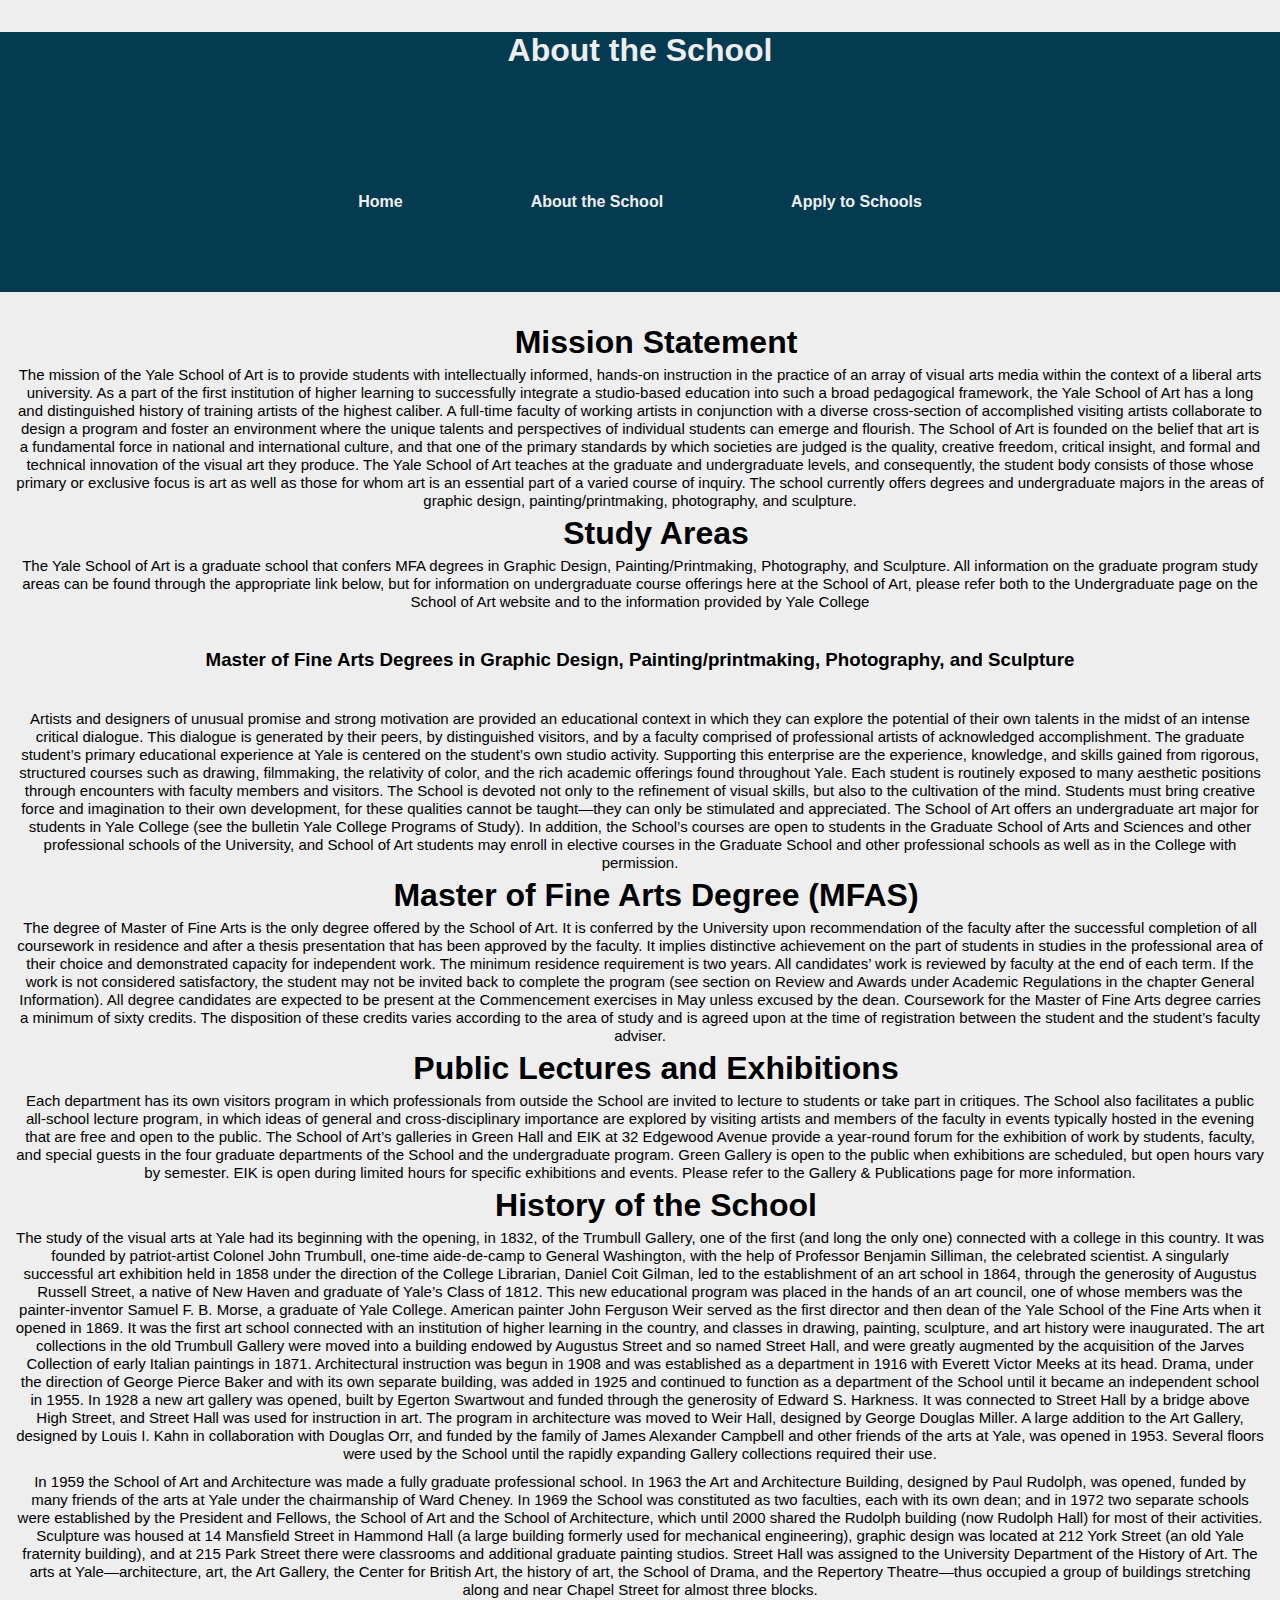
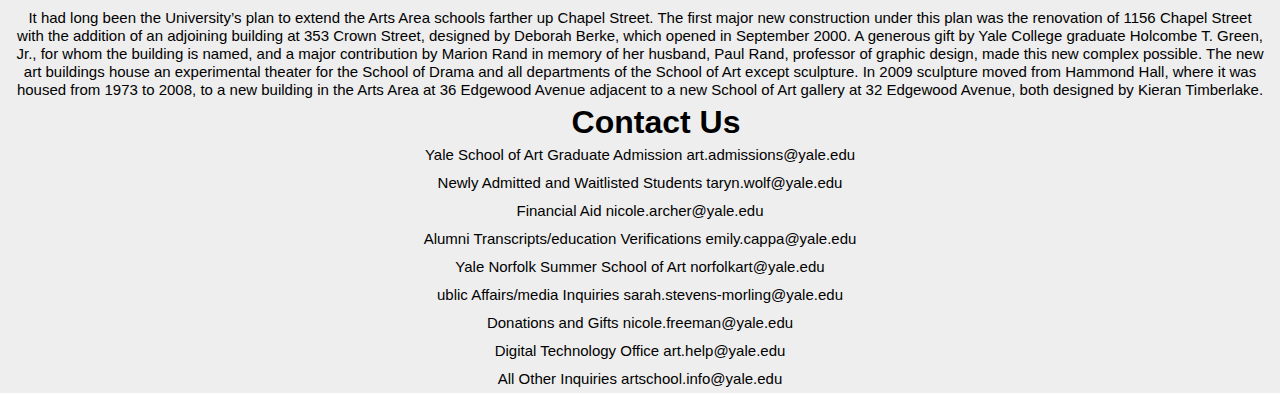
==== commit 019f30c5: "Update page3.html" ====
--- a/page3.html
+++ b/page3.html
@@ -150,8 +150,8 @@
     Orr, and funded by the family of James Alexander Campbell and other
     friends of the arts at Yale, was opened in 1953. Several ﬂoors were used
     by the School until the rapidly expanding Gallery collections required
-    their use. 
-    In 1959 the School of Art and Architecture was made a fully
+    their use. </div>
+    <div class="a">In 1959 the School of Art and Architecture was made a fully
     graduate professional school. In 1963 the Art and Architecture Building,
     designed by Paul Rudolph, was opened, funded by many friends of the arts
     at Yale under the chairmanship of Ward Cheney. In 1969 the School was
@@ -167,8 +167,8 @@
     Yale—architecture, art, the Art Gallery, the Center for British Art, the
     history of art, the School of Drama, and the Repertory Theatre—thus
     occupied a group of buildings stretching along and near Chapel Street for
-    almost three blocks. 
-    It had long been the University’s plan to extend the
+    almost three blocks.</div>
+    <div class="a">It had long been the University’s plan to extend the
     Arts Area schools farther up Chapel Street. The first major new
     construction under this plan was the renovation of 1156 Chapel Street with
     the addition of an adjoining building at 353 Crown Street, designed by
--- a/css/screen.css
+++ b/css/screen.css
@@ -171,7 +171,6 @@
   background-color: #053b50;
   color: #eeeeee;
   text-align: center;
-  padding: 20px;
 }
 
 nav ul {
@@ -326,13 +325,6 @@
    }
   }
 
-@media screen and (min-width: 800px) {
-   div.a {
-     line-height: 1.5;
-     font-size: 19px;
-     display: flex;
-    
-    }
 }
   
   #form-content{
@@ -367,14 +359,6 @@
 }
 
 
-@media screen and (min-width: 800px) {
-  div.a {
-    line-height: 1.8;
-    font-size: 18px;
-    display: flex;
-    flex-direction: column;
-  
-  }
 
 
 #indexP{
